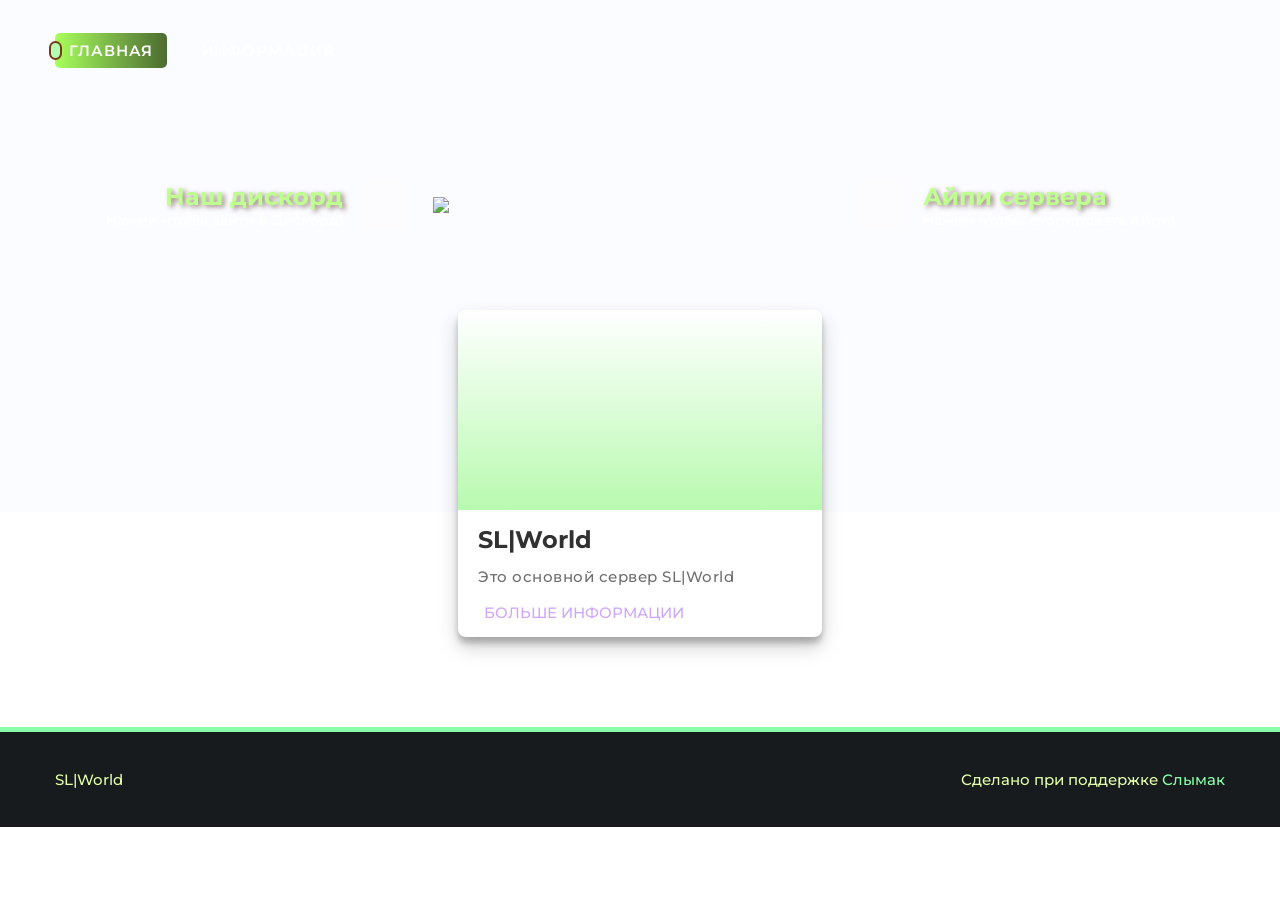
==== index.html @ 014a4e6f "init" ====
<!DOCTYPE html>
<html lang="ru">

<head>
<title>SL|World</title>
<meta name="og:title" content="SL|World">
<meta http-equiv="Content-Type" content="text/html; charset=utf-8" />
<meta name="viewport" content="width=device-width, initial-scale=1" />
<meta http-equiv="X-UA-Compatible" content="IE=edge" />
<meta name="theme-color" content="#1eff00">
<link rel="icon" href="https://i.imgur.com/Wfo7eYM.png" type="image/png">
<link rel="stylesheet" href="https:///kit-pro.fontawesome.com/releases/v5.13.0/css/pro.min.css">
<link rel="stylesheet" href="assets/css/style.css" />
<script src="assets/js/jquery.js" type="c1a337e8bb9554976741cb73-text/javascript"></script>
<script src="assets/js/script.js" type="c1a337e8bb9554976741cb73-text/javascript"></script>
</head>
<body>
<input type="text" value="tonio.slword.xyz" id="copyip" style="position: absolute;top: 0;width: 10px;left: 0;opacity: 0;">
<nav>
<div class="navbar-in">
<div class="navbar-l">
<a class="navbar-link active" href="#">Главная</a>
<a class="navbar-link" href="info/maininfo.html">Информация</a>
</div>
</nav>
<header>
<div class="hbg"></div>
<div class="header-in">
<a class="header-s l" target="_blank" href="https://discord.gg/hHafAAKeyR">
<div class="header-s-c l">
<h2>Наш дискорд</h2>
<p>Нажми чтобы зайти в Дискорд!</p>
</div>
<div class="header-s-i l"><i class="fab fa-discord"></i></div>
</a>
<div class="header-img">
<img src="https://i.imgur.com/Loc2uQk.png">
</div>
<div class="header-s r">
<div class="header-s-i r"><i class="fas fa-smile"></i></div>
<div class="header-s-c r">
<h2>Айпи сервера</h2>
<p>Нажми чтобы скопировать Айпи!</p>
</div>
</div>
</header> <section class="section-main">
<div class="section-in">
<div class="news-grid">
<div>
</div>
<div class="news-card">
<div class="news-card-header" style="background-image:url(https://i.imgur.com/YSmp8Uq.jpg!d);">
</div>
<div class="news-card-in">
<h1>SL|World</h1>
<p>Это основной сервер SL|World</p>
</div>
<a class="news-card-footer" href="post/13.html"><i class="fas fa-book-heart"></i> Больше информации</a>
</div>
</section>
<footer>
<div class="footer-in">
<p class="footer-p l">SL|World</p>
<p class="footer-p r">Сделано при поддержке  <a target="_blank" href="#">Слымак</a></p>
</div>
</footer> <script src="https:///ajax.cloudflare.com/cdn-cgi/scripts/7d0fa10a/cloudflare-static/rocket-loader.min.js" data-cf-settings="c1a337e8bb9554976741cb73-|49" defer=""></script></body>

</html>
---- assets/css/style.css ----
@import 'https:///fonts.googleapis.com/css?family=Montserrat:100,200,300,400,500,600,700,800,900&amp;display=swap';*{box-sizing:border-box}*,*:focus,*:hover,*:active,*:before,*:after{outline:0}p,h1,h2,h3,h4{margin:0}*::-moz-selection{background:#29beec6b;color:#fff}*::selection{background:#fd7f7f7d;color:#96ffb2}::-webkit-scrollbar{width:0px}::-webkit-scrollbar-track{background:#000000}::-webkit-scrollbar-thumb{background:var(--primary-color)}html{display:flex;align-items:center;justify-content:center;width:100%;position:relative}body{width:100%;position:relative;margin:0 auto;overflow-x:hidden;overflow-y:auto;background:#fff4f4f4f;font-family:montserrat,sans-serif;-webkit-font-smoothing:antialiased;vertical-align:baseline;padding:0}a{text-decoration:none;color:var(--secondary-color);border:0;vertical-align:baseline;cursor:pointer}.open{display:flex!important;opacity:1!important;visibility:visible!important}.section-main,nav,footer{min-width:100%;position:relative;display:block}.navbar-in,.header-in,.section-in,.footer-in{width:100%;padding-left:40px;height:100%;margin-left:auto;max-width:1250px;position:relative;z-index:5;padding-right:40px;margin-right:auto}nav{position:absolute;height:100px;width:100%;z-index:5;background:#ff}header{background:#fff;position:relative;padding-top:100px}header:before{z-index:2;background:url(../images/wave-ds.svg) no-repeat;content:"";position:absolute;background-size:cover;background-position:center top;bottom:4px;left:0;height:140px;width:100%}header:after{background:url(../images/wave.svg) no-repeat;content:"";position:absolute;background-size:cover;background-position:center top;bottom:0;left:0;height:140px;width:100%;z-index:3}.hbg{background:#fff url(https://img2.akspic.ru/originals/8/5/3/8/2/128358-xbox_one-s_vysoty_ptichego_poleta-garrys_mod-gorodskoj_dizajn-minecraft_karmannoe_izdanie-3840x2160.jpg) no-repeat;background-size:cover;background-position:center;position:absolute;width:100%;height:165%;z-index:1;top:0;left:0}.hbg:before{content:"";position:absolute;width:100%;height:100%;background:#a2bff00b;backdrop-filter:blur(7px);left:0;top:0}.header-in{height:100%;display:flex;align-items:center;position:relative;justify-content:center;margin-top:80px;padding-bottom:80px}.header-img{position:relative;display:flex;align-items:center;justify-content:center;margin:0 25px}.header-img img{width:400px}.navbar-l{display:flex;align-items:center;margin-right:auto}.navbar-in{display:flex;align-items:center}.navbar-link{font-size:15px;text-transform:uppercase;font-weight:600;letter-spacing:1px;color:#fff;opacity:.8;margin-right:20px;border-radius:5px;position:relative;padding:8px 14px;transition:.15s ease-in-out}.navbar-link.active{opacity:1;background:linear-gradient(to right,#a8ff5c,#4d6b32);color:#fff}.navbar-link.active:before{content:"";position:absolute;left:-4px;height:15px;width:9px;background:#b3ffb3;box-shadow:0 0 0 2px #773816;top:0;bottom:0;margin:auto 0;border-radius:20px}.navbar-link:hover{opacity:1}.navbar-r{display:flex;align-items:center}.nav-r-link:hover i{transform:scale(1.1)}.nav-r-link i{transition:.1s ease-in-out}.nav-r-link{font-size:20px;margin-right:20px;color:#fff;border-radius:100px;background:#8eff80;transition:.2s ease-in-out;width:45px;height:45px;display:flex;align-items:center;justify-content:center}.news-grid{display:grid;grid-template-columns:repeat(3,1fr);grid-gap:40px;position:relative}.news-card{display:flex;flex-direction:column;overflow:hidden;border-radius:8px;background:#fff;box-shadow:0 10px 20px rgba(0,0,0,.19),0 6px 6px rgba(0,0,0,.23);transition:.2s ease-in-out}.news-card:hover{transform:translateY(-5px)}.news-card-header{height:200px;background-size:cover;position:relative;display:flex;align-items:flex-end;justify-content:flex-end;padding-right:20px;padding-bottom:15px}.news-card-header:before{content:"";position:absolute;width:100%;height:100%;top:0;left:0;background:linear-gradient(to top,#b8faaf,transparent)}.news-card-header h4{color:#fff;position:relative}.news-card-in{padding:15px 20px;display:block;position:relative}.news-card-in h1{margin-bottom:12px;color:#313131}.news-card-in p{line-height:22px;font-size:15px;font-weight:500;color:#6e6e6e;letter-spacing:.5px}.news-card-footer{padding-left:20px;padding-bottom:15px;width:fit-content;color:#cea6ff;font-size:15px;font-weight:500;text-transform:uppercase;display:flex;align-items:center;margin-top:auto}.news-card-footer:hover i{margin-right:10px}.nav-r-link:hover{background:#9aff8c}.news-card-footer i{color:#c494ff;margin-right:6px;font-size:16px;transition:.2s ease-in-out}footer{height:100px;width:100%;z-index:5;background:#171b1d;margin-top:90px;border-top:5px solid #8affa9}.footer-in{display:flex;align-items:center;justify-content:center}.footer-p{color:#e3ffab;font-size:15px;font-weight:500}p.footer-p.l{margin-right:auto}.footer-p a{color:#8affa9}.news-cont{display:block;width:100%;position:relative}.news-image{width:100%;height:400px;background-size:cover;background-position:center;border-radius:10px;box-shadow:4px 4px #c2ff94}.news-header{margin:40px 0 36px;position:relative}.news-header h1{color:#101010;font-size:2.5em}.news-header span{font-size:16px;font-weight:500;color:#6e6e6e;letter-spacing:.5px}.news-in{display:block;position:relative}.news-in p{font-size:16px;font-weight:500;color:#404040;letter-spacing:.5px;line-height:25px;margin:15px 0}.news-in h1{margin:25px 0;font-size:1.7em}.news-in ul{font-size:16px;padding:0 18px}.news-in ul li{font-size:17px;line-height:26px;font-weight:500;letter-spacing:.5px}.header-s{display:flex;align-items:center;cursor:pointer}.header-s-i{background:#fffbfa40;height:50px;width:50px;border-radius:5px;display:flex;align-items:center;justify-content:center;transition:.2s ease-in-out}.header-s-i.l{margin-left:15px}.header-s-i.r{margin-right:15px}.header-s-i i{font-size:27px;color:#fff}.header-s-i.l i{height:22px}.header-s-c{transition:.2s ease-in-out;display:flex;flex-direction:column}.header-s-c.l{text-align:right}.header-s-c.r{text-align:left}.header-s-c h2{color:#bfff8f;text-shadow:3px 2px 5px #5a37289c}.header-s-c h2 span{color:#bfff8f}.header-s-c p{color:#fff;font-size:14px;font-weight:600}.header-s.r:hover .header-s-c{transform:translateX(5px)}.header-s.l:hover .header-s-c{transform:translateX(-5px)}@media screen and (max-width:1000px){.header-s{display:none}.navbar-link{display:none}.navbar-in,.header-in,.section-in,.footer-in{padding-right:20px;padding-left:20px}.header-img img{width:270px}.news-grid{grid-template-columns:auto}.footer-in{text-align:center;flex-direction:column}}
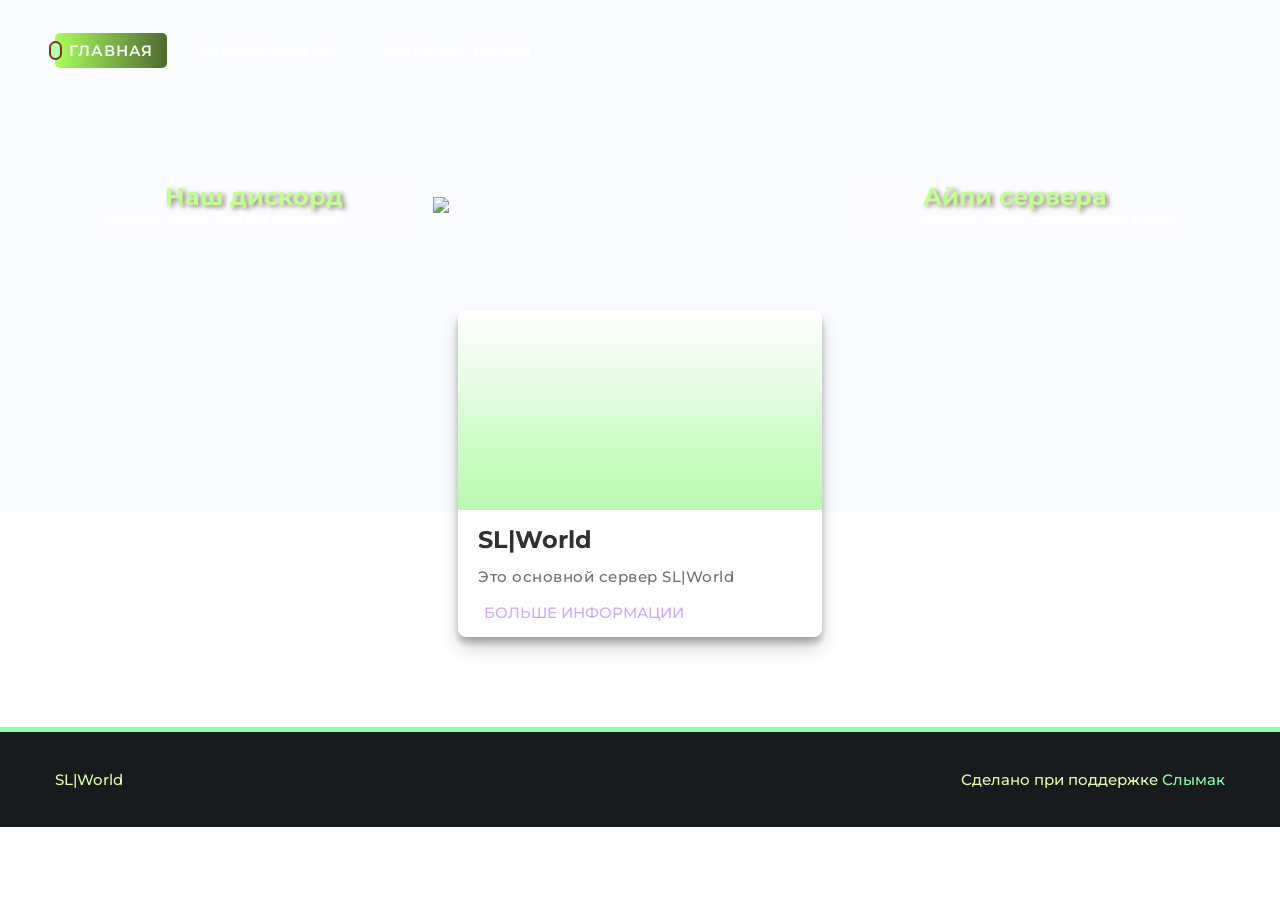
==== commit 5cc4e650: "Update index.html" ====
--- a/index.html
+++ b/index.html
@@ -20,7 +20,8 @@
 <div class="navbar-in">
 <div class="navbar-l">
 <a class="navbar-link active" href="#">Главная</a>
-<a class="navbar-link" href="info/maininfo.html">Информация</a>
+<a class="navbar-link" href="info/maininfo">Информация</a>
+<a class="navbar-link" href="info/foto">Фотокарточки</a>
 </div>
 </nav>
 <header>
@@ -55,7 +56,7 @@
 <h1>SL|World</h1>
 <p>Это основной сервер SL|World</p>
 </div>
-<a class="news-card-footer" href="post/13.html"><i class="fas fa-book-heart"></i> Больше информации</a>
+<a class="news-card-footer" href="post/13"><i class="fas fa-book-heart"></i> Больше информации</a>
 </div>
 </section>
 <footer>
@@ -65,4 +66,4 @@
 </div>
 </footer> <script src="https:///ajax.cloudflare.com/cdn-cgi/scripts/7d0fa10a/cloudflare-static/rocket-loader.min.js" data-cf-settings="c1a337e8bb9554976741cb73-|49" defer=""></script></body>
 
-</html>+</html>
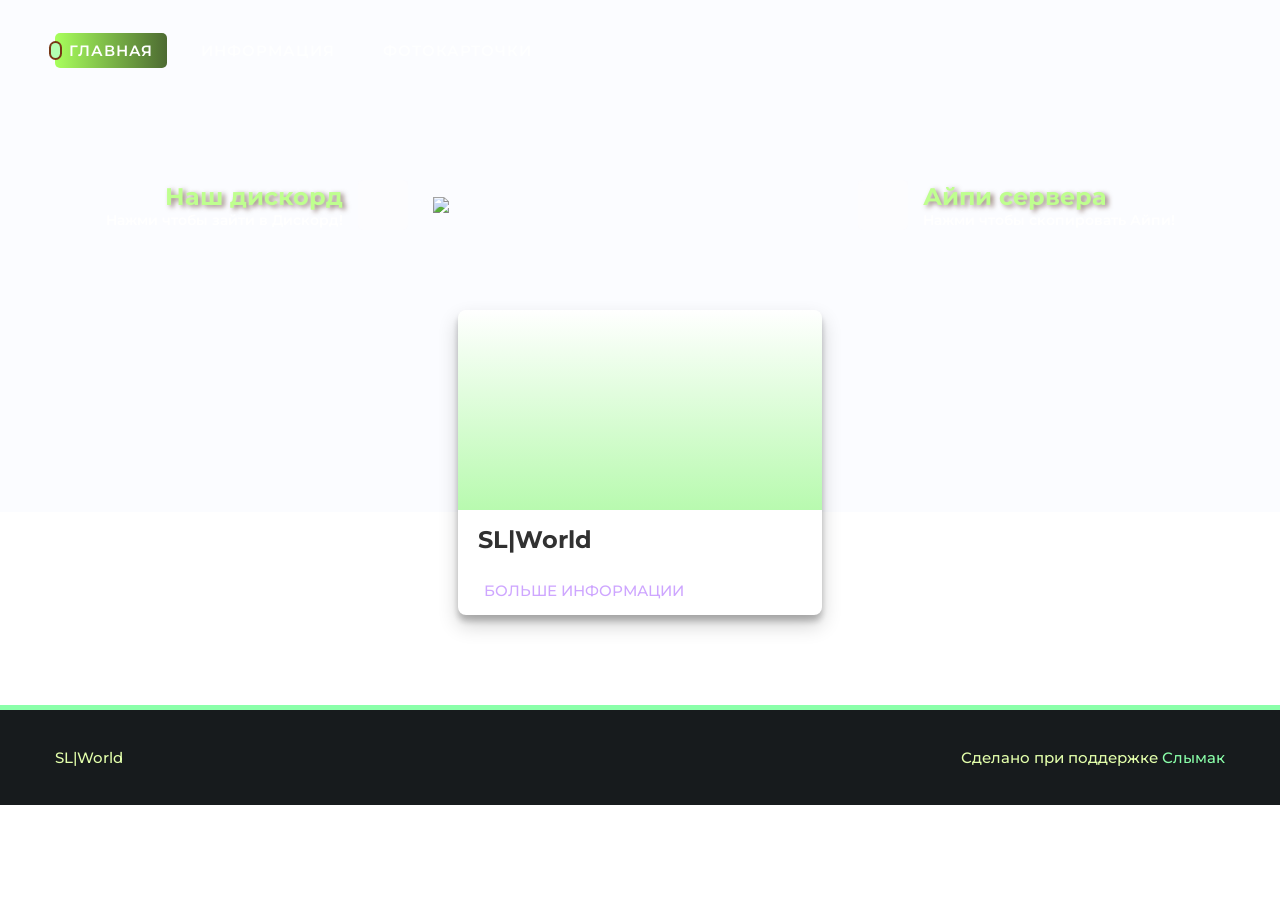
==== commit f6b9146d: "Update index.html" ====
--- a/index.html
+++ b/index.html
@@ -27,7 +27,7 @@
 <header>
 <div class="hbg"></div>
 <div class="header-in">
-<a class="header-s l" target="_blank" href="https://discord.gg/hHafAAKeyR">
+<a class="header-s l" target="_blank" href="https://discord.gg/cjDB53zChK">
 <div class="header-s-c l">
 <h2>Наш дискорд</h2>
 <p>Нажми чтобы зайти в Дискорд!</p>
@@ -54,7 +54,6 @@
 </div>
 <div class="news-card-in">
 <h1>SL|World</h1>
-<p>Это основной сервер SL|World</p>
 </div>
 <a class="news-card-footer" href="post/13"><i class="fas fa-book-heart"></i> Больше информации</a>
 </div>
--- a/assets/css/style.css
+++ b/assets/css/style.css
@@ -1 +1 @@
-@import 'https:///fonts.googleapis.com/css?family=Montserrat:100,200,300,400,500,600,700,800,900&amp;display=swap';*{box-sizing:border-box}*,*:focus,*:hover,*:active,*:before,*:after{outline:0}p,h1,h2,h3,h4{margin:0}*::-moz-selection{background:#29beec6b;color:#fff}*::selection{background:#fd7f7f7d;color:#96ffb2}::-webkit-scrollbar{width:0px}::-webkit-scrollbar-track{background:#000000}::-webkit-scrollbar-thumb{background:var(--primary-color)}html{display:flex;align-items:center;justify-content:center;width:100%;position:relative}body{width:100%;position:relative;margin:0 auto;overflow-x:hidden;overflow-y:auto;background:#fff4f4f4f;font-family:montserrat,sans-serif;-webkit-font-smoothing:antialiased;vertical-align:baseline;padding:0}a{text-decoration:none;color:var(--secondary-color);border:0;vertical-align:baseline;cursor:pointer}.open{display:flex!important;opacity:1!important;visibility:visible!important}.section-main,nav,footer{min-width:100%;position:relative;display:block}.navbar-in,.header-in,.section-in,.footer-in{width:100%;padding-left:40px;height:100%;margin-left:auto;max-width:1250px;position:relative;z-index:5;padding-right:40px;margin-right:auto}nav{position:absolute;height:100px;width:100%;z-index:5;background:#ff}header{background:#fff;position:relative;padding-top:100px}header:before{z-index:2;background:url(../images/wave-ds.svg) no-repeat;content:"";position:absolute;background-size:cover;background-position:center top;bottom:4px;left:0;height:140px;width:100%}header:after{background:url(../images/wave.svg) no-repeat;content:"";position:absolute;background-size:cover;background-position:center top;bottom:0;left:0;height:140px;width:100%;z-index:3}.hbg{background:#fff url(https://img2.akspic.ru/originals/8/5/3/8/2/128358-xbox_one-s_vysoty_ptichego_poleta-garrys_mod-gorodskoj_dizajn-minecraft_karmannoe_izdanie-3840x2160.jpg) no-repeat;background-size:cover;background-position:center;position:absolute;width:100%;height:165%;z-index:1;top:0;left:0}.hbg:before{content:"";position:absolute;width:100%;height:100%;background:#a2bff00b;backdrop-filter:blur(7px);left:0;top:0}.header-in{height:100%;display:flex;align-items:center;position:relative;justify-content:center;margin-top:80px;padding-bottom:80px}.header-img{position:relative;display:flex;align-items:center;justify-content:center;margin:0 25px}.header-img img{width:400px}.navbar-l{display:flex;align-items:center;margin-right:auto}.navbar-in{display:flex;align-items:center}.navbar-link{font-size:15px;text-transform:uppercase;font-weight:600;letter-spacing:1px;color:#fff;opacity:.8;margin-right:20px;border-radius:5px;position:relative;padding:8px 14px;transition:.15s ease-in-out}.navbar-link.active{opacity:1;background:linear-gradient(to right,#a8ff5c,#4d6b32);color:#fff}.navbar-link.active:before{content:"";position:absolute;left:-4px;height:15px;width:9px;background:#b3ffb3;box-shadow:0 0 0 2px #773816;top:0;bottom:0;margin:auto 0;border-radius:20px}.navbar-link:hover{opacity:1}.navbar-r{display:flex;align-items:center}.nav-r-link:hover i{transform:scale(1.1)}.nav-r-link i{transition:.1s ease-in-out}.nav-r-link{font-size:20px;margin-right:20px;color:#fff;border-radius:100px;background:#8eff80;transition:.2s ease-in-out;width:45px;height:45px;display:flex;align-items:center;justify-content:center}.news-grid{display:grid;grid-template-columns:repeat(3,1fr);grid-gap:40px;position:relative}.news-card{display:flex;flex-direction:column;overflow:hidden;border-radius:8px;background:#fff;box-shadow:0 10px 20px rgba(0,0,0,.19),0 6px 6px rgba(0,0,0,.23);transition:.2s ease-in-out}.news-card:hover{transform:translateY(-5px)}.news-card-header{height:200px;background-size:cover;position:relative;display:flex;align-items:flex-end;justify-content:flex-end;padding-right:20px;padding-bottom:15px}.news-card-header:before{content:"";position:absolute;width:100%;height:100%;top:0;left:0;background:linear-gradient(to top,#b8faaf,transparent)}.news-card-header h4{color:#fff;position:relative}.news-card-in{padding:15px 20px;display:block;position:relative}.news-card-in h1{margin-bottom:12px;color:#313131}.news-card-in p{line-height:22px;font-size:15px;font-weight:500;color:#6e6e6e;letter-spacing:.5px}.news-card-footer{padding-left:20px;padding-bottom:15px;width:fit-content;color:#cea6ff;font-size:15px;font-weight:500;text-transform:uppercase;display:flex;align-items:center;margin-top:auto}.news-card-footer:hover i{margin-right:10px}.nav-r-link:hover{background:#9aff8c}.news-card-footer i{color:#c494ff;margin-right:6px;font-size:16px;transition:.2s ease-in-out}footer{height:100px;width:100%;z-index:5;background:#171b1d;margin-top:90px;border-top:5px solid #8affa9}.footer-in{display:flex;align-items:center;justify-content:center}.footer-p{color:#e3ffab;font-size:15px;font-weight:500}p.footer-p.l{margin-right:auto}.footer-p a{color:#8affa9}.news-cont{display:block;width:100%;position:relative}.news-image{width:100%;height:400px;background-size:cover;background-position:center;border-radius:10px;box-shadow:4px 4px #c2ff94}.news-header{margin:40px 0 36px;position:relative}.news-header h1{color:#101010;font-size:2.5em}.news-header span{font-size:16px;font-weight:500;color:#6e6e6e;letter-spacing:.5px}.news-in{display:block;position:relative}.news-in p{font-size:16px;font-weight:500;color:#404040;letter-spacing:.5px;line-height:25px;margin:15px 0}.news-in h1{margin:25px 0;font-size:1.7em}.news-in ul{font-size:16px;padding:0 18px}.news-in ul li{font-size:17px;line-height:26px;font-weight:500;letter-spacing:.5px}.header-s{display:flex;align-items:center;cursor:pointer}.header-s-i{background:#fffbfa40;height:50px;width:50px;border-radius:5px;display:flex;align-items:center;justify-content:center;transition:.2s ease-in-out}.header-s-i.l{margin-left:15px}.header-s-i.r{margin-right:15px}.header-s-i i{font-size:27px;color:#fff}.header-s-i.l i{height:22px}.header-s-c{transition:.2s ease-in-out;display:flex;flex-direction:column}.header-s-c.l{text-align:right}.header-s-c.r{text-align:left}.header-s-c h2{color:#bfff8f;text-shadow:3px 2px 5px #5a37289c}.header-s-c h2 span{color:#bfff8f}.header-s-c p{color:#fff;font-size:14px;font-weight:600}.header-s.r:hover .header-s-c{transform:translateX(5px)}.header-s.l:hover .header-s-c{transform:translateX(-5px)}@media screen and (max-width:1000px){.header-s{display:none}.navbar-link{display:none}.navbar-in,.header-in,.section-in,.footer-in{padding-right:20px;padding-left:20px}.header-img img{width:270px}.news-grid{grid-template-columns:auto}.footer-in{text-align:center;flex-direction:column}}+@import 'https:///fonts.googleapis.com/css?family=Montserrat:100,200,300,400,500,600,700,800,900&amp;display=swap';*{box-sizing:border-box}*,*:focus,*:hover,*:active,*:before,*:after{outline:0}p,h1,h2,h3,h4{margin:0}*::-moz-selection{background:#29beec6b;color:#fff}*::selection{background:#fd7f7f7d;color:#96ffb2}::-webkit-scrollbar{width:0px}::-webkit-scrollbar-track{background:#000000}::-webkit-scrollbar-thumb{background:var(--primary-color)}html{display:flex;align-items:center;justify-content:center;width:100%;position:relative}body{width:100%;position:relative;margin:0 auto;overflow-x:hidden;overflow-y:auto;background:#fff4f4f4f;font-family:montserrat,sans-serif;-webkit-font-smoothing:antialiased;vertical-align:baseline;padding:0}a{text-decoration:none;color:var(--secondary-color);border:0;vertical-align:baseline;cursor:pointer}.open{display:flex!important;opacity:1!important;visibility:visible!important}.section-main,nav,footer{min-width:100%;position:relative;display:block}.navbar-in,.header-in,.section-in,.footer-in{width:100%;padding-left:40px;height:100%;margin-left:auto;max-width:1250px;position:relative;z-index:5;padding-right:40px;margin-right:auto}nav{position:absolute;height:100px;width:100%;z-index:5;background:#ff}header{background:#fff;position:relative;padding-top:100px}header:before{z-index:2;background:url(../images/wave-ds.svg) no-repeat;content:"";position:absolute;background-size:cover;background-position:center top;bottom:4px;left:0;height:140px;width:100%}header:after{background:url(../images/wave.svg) no-repeat;content:"";position:absolute;background-size:cover;background-position:center top;bottom:0;left:0;height:140px;width:100%;z-index:3}.hbg{background:#fff url(https://img2.akspic.ru/originals/8/5/3/8/2/128358-xbox_one-s_vysoty_ptichego_poleta-garrys_mod-gorodskoj_dizajn-minecraft_karmannoe_izdanie-3840x2160.jpg) no-repeat;background-size:cover;background-position:center;position:absolute;width:100%;height:165%;z-index:1;top:0;left:0}.hbg:before{content:"";position:absolute;width:100%;height:100%;background:#a2bff00b;backdrop-filter:blur(7px);left:0;top:0}.header-in{height:100%;display:flex;align-items:center;position:relative;justify-content:center;margin-top:80px;padding-bottom:80px}.header-img{position:relative;display:flex;align-items:center;justify-content:center;margin:0 25px}.header-img img{width:400px}.navbar-l{display:flex;align-items:center;margin-right:auto}.navbar-in{display:flex;align-items:center}.navbar-link{font-size:15px;text-transform:uppercase;font-weight:600;letter-spacing:1px;color:#fff;opacity:.8;margin-right:20px;border-radius:5px;position:relative;padding:8px 14px;transition:.15s ease-in-out}.navbar-link.active{opacity:1;background:linear-gradient(to right,#a8ff5c,#4d6b32);color:#fff}.navbar-link.active:before{content:"";position:absolute;left:-4px;height:15px;width:9px;background:#b3ffb3;box-shadow:0 0 0 2px #773816;top:0;bottom:0;margin:auto 0;border-radius:20px}.navbar-link:hover{opacity:1}.navbar-r{display:flex;align-items:center}.nav-r-link:hover i{transform:scale(1.1)}.nav-r-link i{transition:.1s ease-in-out}.nav-r-link{font-size:20px;margin-right:20px;color:#fff;border-radius:100px;background:#8eff80;transition:.2s ease-in-out;width:45px;height:45px;display:flex;align-items:center;justify-content:center}.news-grid{display:grid;grid-template-columns:repeat(3,1fr);grid-gap:40px;position:relative}.news-card{display:flex;flex-direction:column;overflow:hidden;border-radius:8px;background:#fff;box-shadow:0 10px 20px rgba(0,0,0,.19),0 6px 6px rgba(0,0,0,.23);transition:.2s ease-in-out}.news-card:hover{transform:translateY(-5px)}.news-card-header{height:200px;background-size:cover;position:relative;display:flex;align-items:flex-end;justify-content:flex-end;padding-right:20px;padding-bottom:15px}.news-card-header:before{content:"";position:absolute;width:100%;height:100%;top:0;left:0;background:linear-gradient(to top,#b8faaf,transparent)}.news-card-header h4{color:#fff;position:relative}.news-card-in{padding:15px 20px;display:block;position:relative}.news-card-in h1{margin-bottom:12px;color:#313131}.news-card-in p{line-height:22px;font-size:15px;font-weight:500;color:#6e6e6e;letter-spacing:.5px}.news-card-footer{padding-left:20px;padding-bottom:15px;width:fit-content;color:#cea6ff;font-size:15px;font-weight:500;text-transform:uppercase;display:flex;align-items:center;margin-top:auto}.news-card-footer:hover i{margin-right:10px}.nav-r-link:hover{background:#9aff8c}.news-card-footer i{color:#c494ff;margin-right:6px;font-size:16px;transition:.2s ease-in-out}footer{height:100px;width:100%;z-index:5;background:#171b1d;margin-top:90px;border-top:5px solid #8affa9}.footer-in{display:flex;align-items:center;justify-content:center}.footer-p{color:#e3ffab;font-size:15px;font-weight:500}p.footer-p.l{margin-right:auto}.footer-p a{color:#8affa9}.news-cont{display:block;width:100%;position:relative}.news-image{width:100%;height:400px;background-size:cover;background-position:center;border-radius:10px;box-shadow:4px 4px #c2ff94}.news-header{margin:40px 0 36px;position:relative}.news-header h1{color:#101010;font-size:2.5em}.news-header span{font-size:16px;font-weight:500;color:#6e6e6e;letter-spacing:.5px}.news-in{display:block;position:relative}.news-in p{font-size:16px;font-weight:500;color:#404040;letter-spacing:.5px;line-height:25px;margin:15px 0}.news-in h1{margin:25px 0;font-size:1.7em}.news-in ul{font-size:16px;padding:0 18px}.news-in ul li{font-size:17px;line-height:26px;font-weight:500;letter-spacing:.5px}.header-s{display:flex;align-items:center;cursor:pointer}.header-s-i{background:#fffbfa40;height:50px;width:50px;border-radius:5px;display:flex;align-items:center;justify-content:center;transition:.2s ease-in-out}.header-s-i.l{margin-left:15px}.header-s-i.r{margin-right:15px}.header-s-i i{font-size:27px;color:#fff}.header-s-i.l i{height:22px}.header-s-c{transition:.2s ease-in-out;display:flex;flex-direction:column}.header-s-c.l{text-align:right}.header-s-c.r{text-align:left}.header-s-c h2{color:#bfff8f;text-shadow:3px 2px 5px #5a37289c}.header-s-c h2 span{color:#bfff8f}.header-s-c p{color:#fff;font-size:14px;font-weight:600}.header-s.r:hover .header-s-c{transform:translateX(5px)}.header-s.l:hover .header-s-c{transform:translateX(-5px)}@media screen and (max-width:1000px){.header-s{display:none}.navbar-link{display:none}.navbar-in,.header-in,.section-in,.footer-in{padding-right:20px;padding-left:20px}.header-img img{width:270px}.news-grid{grid-template-columns:auto}.footer-in{text-align:center;flex-direction:column}}
